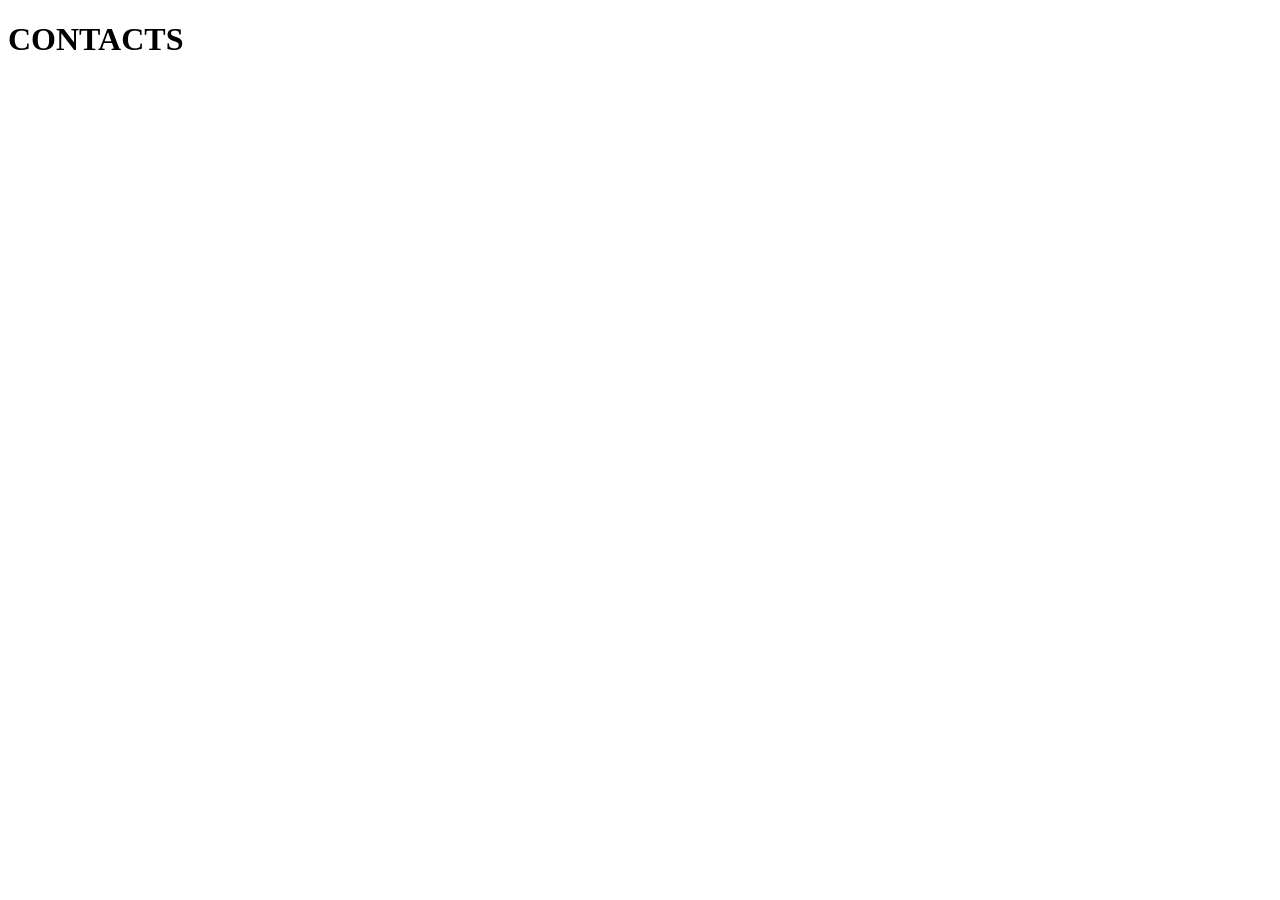
==== contact.html @ 62e70bcb "first commit" ====
<!DOCTYPE html>
<html lang="en">
<head>
    <meta charset="UTF-8">
    <meta name="viewport" content="width=device-width, initial-scale=1.0">
    <title>contacts</title>
</head>
<body>
    <h1>CONTACTS</h1>
</body>
</html>
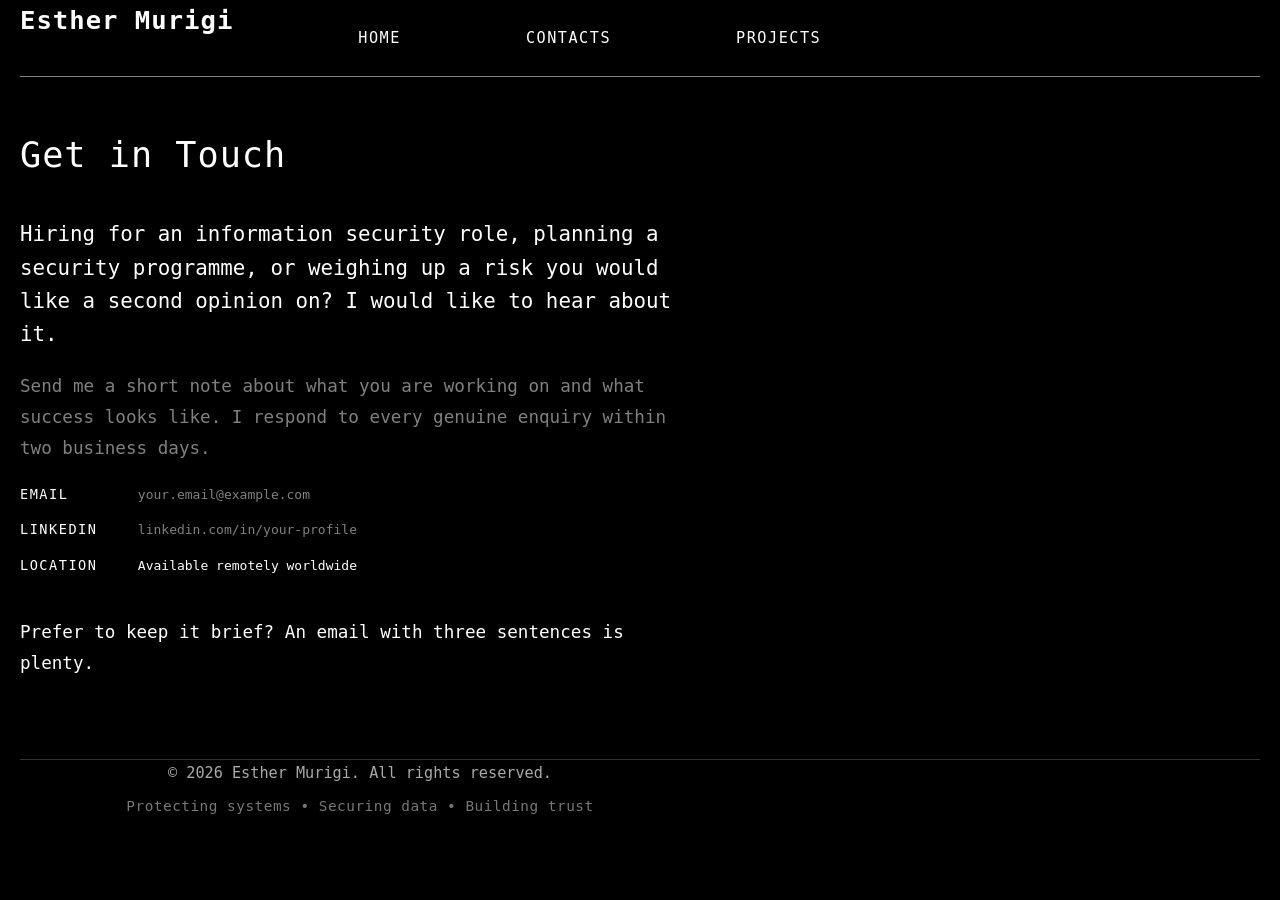
==== commit 135d897d: "Revamp portfolio copy and fix structural issues - Move stylesheet link into <head> on index.html - W" ====
--- a/contact.html
+++ b/contact.html
@@ -3,9 +3,55 @@
 <head>
     <meta charset="UTF-8">
     <meta name="viewport" content="width=device-width, initial-scale=1.0">
-    <title>contacts</title>
+    <title>Contact | Esther Murigi</title>
+    <meta name="description" content="Get in touch with Esther Murigi about information security roles, consulting engagements, and collaboration.">
+    <link rel="stylesheet" href="style.css">
 </head>
 <body>
-    <h1>CONTACTS</h1>
+    <nav>
+        <h1>Esther Murigi</h1>
+        <a href="index.html">HOME</a>
+        <a href="contact.html">contacts</a>
+        <a href="project.html">projects</a>
+    </nav>
+
+    <h2>Get in Touch</h2>
+
+    <p class="lead">
+        Hiring for an information security role, planning a security programme, or
+        weighing up a risk you would like a second opinion on? I would like to hear about it.
+    </p>
+
+    <p>
+        Send me a short note about what you are working on and what success looks like.
+        I respond to every genuine enquiry within two business days.
+    </p>
+
+    <!-- Replace the details below with your real contact information -->
+    <ul class="contact-list">
+        <li>
+            <span class="label">Email</span>
+            <a href="mailto:your.email@example.com">your.email@example.com</a>
+        </li>
+        <li>
+            <span class="label">LinkedIn</span>
+            <a href="https://www.linkedin.com/in/your-profile">linkedin.com/in/your-profile</a>
+        </li>
+        <li>
+            <span class="label">Location</span>
+            <span>Available remotely worldwide</span>
+        </li>
+    </ul>
+
+    <p class="cta">
+        Prefer to keep it brief? An email with three sentences is plenty.
+    </p>
+
+    <footer>
+        <div class="footer-content">
+            <p>&copy; 2026 Esther Murigi. All rights reserved.</p>
+            <p class="tagline">Protecting systems • Securing data • Building trust</p>
+        </div>
+    </footer>
 </body>
-</html>+</html>
--- a/style.css
+++ b/style.css
@@ -0,0 +1,247 @@
+
+* {
+    margin: 0;
+    padding: 0;
+    box-sizing: border-box;
+}
+
+body {
+    background-color:black;
+    color: white;
+    font-family:monospace;
+    line-height: 1.6;
+    padding: 0 20px 40px;
+}
+
+/* Navigation */
+nav {
+    display: flex;
+    align-items: center;
+    flex-wrap: wrap;
+    gap: 100px;
+    border-bottom: 1px solid gray;
+    margin-bottom: 50px;
+}
+
+nav h1 {
+    font-size: 1.6rem;
+    font-weight: 600;
+    letter-spacing: 1px;
+    color: white;
+}
+
+nav a {
+    color: white;
+    text-decoration: none;
+    font-size: 0.95rem;
+    text-transform: uppercase;
+    letter-spacing: 1.5px;
+    margin-left: 25px;
+    transition: color 0.25s ease;
+}
+
+nav a:hover {
+    color: gray;
+    text-decoration: underline;
+}
+
+/* Headings */
+h1,
+h2 {
+    font-size: 2.2rem;
+    font-weight: 500;
+    margin-bottom: 35px;
+    letter-spacing: 1px;
+}
+
+h2 {
+    margin-top: 20px;
+}
+
+h3 {
+    font-size: 1.35rem;
+    font-weight: 600;
+    letter-spacing: 0.5px;
+    margin-bottom: 12px;
+    color: white;
+}
+
+img {
+    display: block;
+    width: 160px;
+    height: 160px;
+    object-fit: cover;
+    border-radius: 50%;
+    border: 3px solid white;
+    margin-bottom: 30px;
+}
+
+p {
+    max-width: 680px;
+    font-size: 1.1rem;
+    color: gray;
+    line-height: 1.75;
+    margin-bottom: 20px;
+}
+
+.lead {
+    font-size: 1.3rem;
+    color: white;
+    line-height: 1.6;
+}
+
+/* Services list (home page) */
+.services {
+    list-style: none;
+    max-width: 680px;
+    display: grid;
+    gap: 18px;
+    margin-bottom: 35px;
+}
+
+.services li {
+    border-left: 2px solid #444444;
+    padding-left: 18px;
+    color: gray;
+    line-height: 1.6;
+}
+
+.services li strong {
+    display: block;
+    color: white;
+    font-size: 1.05rem;
+    letter-spacing: 0.5px;
+    margin-bottom: 4px;
+}
+
+/* Call to action line */
+.cta {
+    margin-top: 40px;
+    color: white;
+}
+
+.cta a {
+    color: white;
+    text-decoration: underline;
+    text-underline-offset: 4px;
+    transition: color 0.25s ease;
+}
+
+.cta a:hover {
+    color: gray;
+}
+
+/* Contact details (contact page) */
+.contact-list {
+    list-style: none;
+    max-width: 680px;
+    display: grid;
+    gap: 14px;
+    margin-bottom: 20px;
+}
+
+.contact-list .label {
+    display: inline-block;
+    min-width: 110px;
+    color: white;
+    letter-spacing: 1.5px;
+    text-transform: uppercase;
+    font-size: 0.85rem;
+}
+
+.contact-list a {
+    color: gray;
+    text-decoration: none;
+    transition: color 0.25s ease;
+}
+
+.contact-list a:hover {
+    color: white;
+    text-decoration: underline;
+}
+
+/* Project cards (projects page) */
+.project-list {
+    display: grid;
+    grid-template-columns: repeat(auto-fit, minmax(260px, 1fr));
+    gap: 25px;
+    max-width: 960px;
+    margin-bottom: 20px;
+}
+
+.project-card {
+    border: 1px solid #333333;
+    border-radius: 8px;
+    padding: 25px;
+    background-color: #0d0d0d;
+    transition: border-color 0.25s ease;
+}
+
+.project-card:hover {
+    border-color: gray;
+}
+
+.project-tag {
+    color: #777777;
+    font-size: 0.8rem;
+    letter-spacing: 1.5px;
+    text-transform: uppercase;
+    margin-bottom: 10px;
+}
+
+.project-card p {
+    font-size: 1rem;
+}
+
+.project-result {
+    color: white;
+    border-top: 1px solid #333333;
+    padding-top: 14px;
+    margin-top: 16px;
+    margin-bottom: 0;
+    font-size: 0.95rem;
+}
+
+/* Responsive */
+@media (max-width: 600px) {
+    nav {
+        flex-direction: column;
+        align-items: flex-start;
+        gap: 15px;
+    }
+
+    nav a {
+        margin-left: 0;
+        margin-right: 20px;
+    }
+
+    h1,
+    h2 {
+        font-size: 1.8rem;
+    }
+
+    .contact-list .label {
+        display: block;
+        margin-bottom: 2px;
+    }
+}
+
+/* Footer */
+footer {
+    margin-top: 80px;
+    border-top: 1px solid #333333;
+    text-align: center;
+}
+
+.footer-content p {
+    color: #aaaaaa;
+    font-size: 0.95rem;
+    margin-bottom: 8px;
+}
+
+.footer-content .tagline {
+    color: #777777;
+    font-size: 0.9rem;
+    letter-spacing: 0.5px;
+    margin-bottom: 20px;
+}
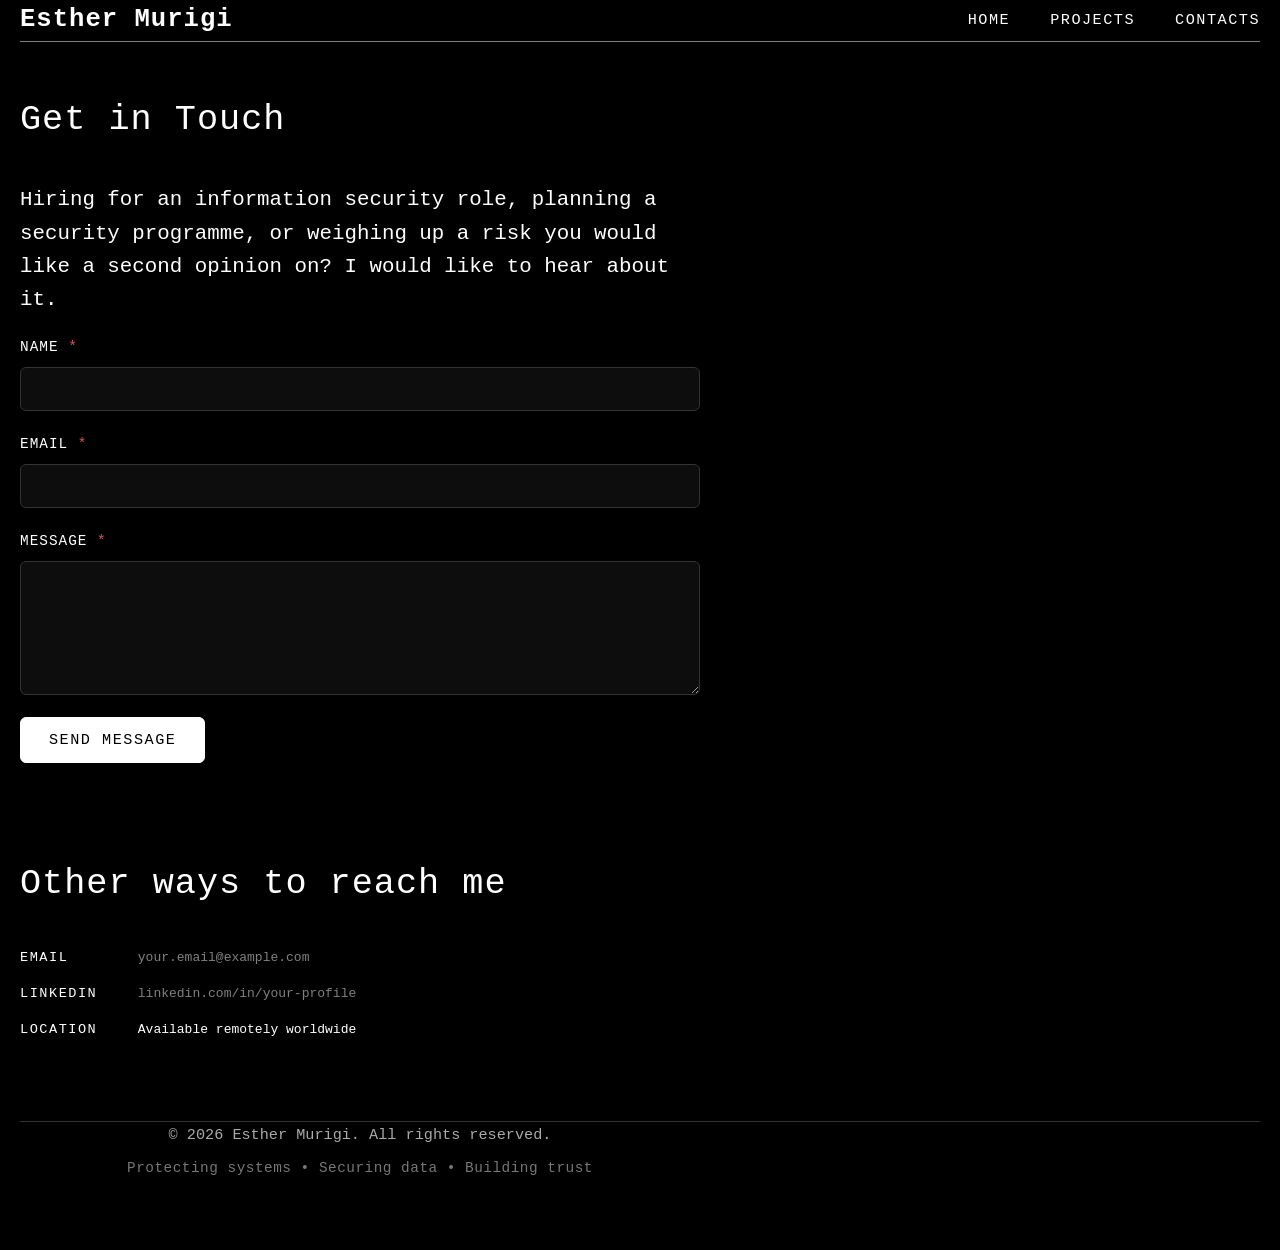
==== commit 5a0b8d4d: "Add projects page with skills, filter, and validated contact form - Add projects.html with a 6-skill" ====
--- a/contact.html
+++ b/contact.html
@@ -9,23 +9,54 @@
 </head>
 <body>
     <nav>
-        <h1>Esther Murigi</h1>
+        <a class="brand" href="index.html">Esther Murigi</a>
         <a href="index.html">HOME</a>
+        <a href="projects.html">projects</a>
         <a href="contact.html">contacts</a>
-        <a href="project.html">projects</a>
     </nav>
 
-    <h2>Get in Touch</h2>
+    <main>
+    <h1>Get in Touch</h1>
 
     <p class="lead">
         Hiring for an information security role, planning a security programme, or
         weighing up a risk you would like a second opinion on? I would like to hear about it.
     </p>
 
-    <p>
-        Send me a short note about what you are working on and what success looks like.
-        I respond to every genuine enquiry within two business days.
-    </p>
+    <!-- ==========================================================
+         CONTACT FORM — validated by script.js
+         novalidate turns OFF the browser's own bubbles so our
+         JavaScript messages are the only ones the user sees.
+         ========================================================== -->
+    <form class="contact-form" id="contactForm" novalidate>
+        <div class="form-field">
+            <label for="name">Name <span class="req">*</span></label>
+            <input type="text" id="name" name="name" autocomplete="name"
+                   aria-describedby="nameError">
+            <p class="field-error" id="nameError" hidden></p>
+        </div>
+
+        <div class="form-field">
+            <label for="email">Email <span class="req">*</span></label>
+            <input type="email" id="email" name="email" autocomplete="email"
+                   aria-describedby="emailError">
+            <p class="field-error" id="emailError" hidden></p>
+        </div>
+
+        <div class="form-field">
+            <label for="message">Message <span class="req">*</span></label>
+            <textarea id="message" name="message" rows="6"
+                      aria-describedby="messageError"></textarea>
+            <p class="field-error" id="messageError" hidden></p>
+        </div>
+
+        <button type="submit" class="btn">Send message</button>
+
+        <!-- role="status" makes screen readers announce the result -->
+        <p class="form-status" id="formStatus" role="status"></p>
+    </form>
+
+    <h2>Other ways to reach me</h2>
 
     <!-- Replace the details below with your real contact information -->
     <ul class="contact-list">
@@ -42,10 +73,7 @@
             <span>Available remotely worldwide</span>
         </li>
     </ul>
-
-    <p class="cta">
-        Prefer to keep it brief? An email with three sentences is plenty.
-    </p>
+    </main>
 
     <footer>
         <div class="footer-content">
@@ -53,5 +81,7 @@
             <p class="tagline">Protecting systems • Securing data • Building trust</p>
         </div>
     </footer>
+
+    <script src="script.js"></script>
 </body>
 </html>
--- a/style.css
+++ b/style.css
@@ -18,16 +18,16 @@
     display: flex;
     align-items: center;
     flex-wrap: wrap;
-    gap: 100px;
+    gap: 15px 40px;
     border-bottom: 1px solid gray;
     margin-bottom: 50px;
 }
-
-nav h1 {
+nav .brand {
     font-size: 1.6rem;
     font-weight: 600;
     letter-spacing: 1px;
     color: white;
+    margin-right: auto;   /* pushes the links to the right edge */
 }
 
 nav a {
@@ -36,8 +36,14 @@
     font-size: 0.95rem;
     text-transform: uppercase;
     letter-spacing: 1.5px;
-    margin-left: 25px;
     transition: color 0.25s ease;
+}
+
+nav a.brand {
+    font-size: 1.6rem;
+    font-weight: 600;
+    letter-spacing: 1px;
+    text-transform: none;
 }
 
 nav a:hover {
@@ -182,7 +188,7 @@
 }
 
 .project-tag {
-    color: #777777;
+    color: #8a8a8a;
     font-size: 0.8rem;
     letter-spacing: 1.5px;
     text-transform: uppercase;
@@ -200,6 +206,253 @@
     margin-top: 16px;
     margin-bottom: 0;
     font-size: 0.95rem;
+}
+
+/* =====================================================================
+   SKILLS — labelled proficiency bars
+   ===================================================================== */
+.skills {
+    list-style: none;
+    max-width: 680px;
+    display: grid;
+    gap: 22px;
+    margin-bottom: 40px;
+}
+
+.skill-head {
+    display: flex;
+    justify-content: space-between;
+    align-items: baseline;
+    margin-bottom: 8px;
+}
+
+.skill-name {
+    color: white;
+    letter-spacing: 0.5px;
+}
+
+.skill-value {
+    color: #777777;
+    font-size: 0.9rem;
+}
+
+/* The track = the empty bar */
+.bar {
+    height: 10px;
+    background-color: #1f1f1f;
+    border: 1px solid #333333;
+    border-radius: 999px;   /* fully rounded ends */
+    overflow: hidden;        /* clips the fill to the track */
+}
+
+/* The fill = the coloured part. Width is set inline in the HTML. */
+.bar-fill {
+    display: block;
+    height: 100%;
+    background-color: white;
+    border-radius: 999px;
+    transition: width 0.6s ease;
+}
+
+/* =====================================================================
+   FILTER BUTTONS — the JavaScript interaction
+   ===================================================================== */
+.filter-bar {
+    display: flex;
+    flex-wrap: wrap;
+    gap: 12px;
+    margin-bottom: 30px;
+}
+
+.filter-btn {
+    font-family: inherit;
+    font-size: 0.85rem;
+    letter-spacing: 1.5px;
+    text-transform: uppercase;
+    color: gray;
+    background-color: transparent;
+    border: 1px solid #333333;
+    border-radius: 999px;
+    padding: 9px 20px;
+    cursor: pointer;
+    transition: color 0.25s ease, border-color 0.25s ease, background-color 0.25s ease;
+}
+
+.filter-btn:hover {
+    color: white;
+    border-color: gray;
+}
+
+.filter-btn.is-active {
+    color: black;
+    background-color: white;
+    border-color: white;
+}
+
+/* Keyboard users need to see where they are */
+.filter-btn:focus-visible,
+.card-link:focus-visible,
+.btn:focus-visible,
+input:focus-visible,
+textarea:focus-visible {
+    outline: 2px solid white;
+    outline-offset: 3px;
+}
+
+/* =====================================================================
+   PROJECT CARDS — thumbnail, tech tags, link
+   ===================================================================== */
+.thumb {
+    width: 100%;
+    height: 150px;
+    object-fit: cover;
+    border-radius: 6px;
+    border: 1px solid #333333;
+    margin-bottom: 18px;
+}
+
+.tech {
+    list-style: none;
+    display: flex;
+    flex-wrap: wrap;
+    gap: 8px;
+    margin-bottom: 18px;
+}
+
+.tech li {
+    font-size: 0.75rem;
+    letter-spacing: 1px;
+    text-transform: uppercase;
+    color: gray;
+    border: 1px solid #333333;
+    border-radius: 4px;
+    padding: 4px 9px;
+}
+
+.card-link {
+    display: inline-block;
+    color: white;
+    font-size: 0.95rem;
+    text-decoration: underline;
+    text-underline-offset: 4px;
+    transition: color 0.25s ease;
+}
+
+.card-link:hover {
+    color: gray;
+}
+
+.card-link.is-disabled {
+    color: #9a9a9a;
+    text-decoration: none;
+    cursor: not-allowed;
+}
+
+/* Cards hidden by the filter use the native hidden attribute */
+.project-card[hidden] {
+    display: none;
+}
+
+.filter-empty {
+    color: #777777;
+    border: 1px dashed #333333;
+    border-radius: 8px;
+    padding: 25px;
+    max-width: 960px;
+}
+
+/* =====================================================================
+   CONTACT FORM
+   ===================================================================== */
+.contact-form {
+    max-width: 680px;
+    display: grid;
+    gap: 22px;
+    margin-bottom: 45px;
+}
+
+.form-field {
+    display: grid;
+    gap: 8px;
+}
+
+.form-field label {
+    color: white;
+    font-size: 0.9rem;
+    letter-spacing: 1px;
+    text-transform: uppercase;
+}
+
+/* The asterisk marks a required field */
+.req {
+    color: #e05252;
+}
+
+input,
+textarea {
+    font-family: inherit;
+    font-size: 1rem;
+    color: white;
+    background-color: #0d0d0d;
+    border: 1px solid #333333;
+    border-radius: 6px;
+    padding: 12px 14px;
+    transition: border-color 0.25s ease;
+}
+
+input:hover,
+textarea:hover {
+    border-color: #555555;
+}
+
+textarea {
+    resize: vertical;   /* let the user drag, but only up/down */
+}
+
+/* The invalid state is set by JavaScript adding .is-invalid */
+input.is-invalid,
+textarea.is-invalid {
+    border-color: #e05252;
+}
+
+.field-error {
+    color: #e05252;
+    font-size: 0.9rem;
+    margin-bottom: 0;
+}
+
+.btn {
+    justify-self: start;
+    font-family: inherit;
+    font-size: 0.95rem;
+    letter-spacing: 1.5px;
+    text-transform: uppercase;
+    color: black;
+    background-color: white;
+    border: 1px solid white;
+    border-radius: 6px;
+    padding: 13px 28px;
+    cursor: pointer;
+    transition: background-color 0.25s ease, color 0.25s ease;
+}
+
+.btn:hover {
+    background-color: gray;
+    border-color: gray;
+}
+
+.form-status {
+    font-size: 1rem;
+    min-height: 1.6em;   /* stops the layout jumping when text appears */
+    margin-bottom: 0;
+}
+
+.form-status.is-error {
+    color: #e05252;
+}
+
+.form-status.is-success {
+    color: #4ae08a;
 }
 
 /* Responsive */
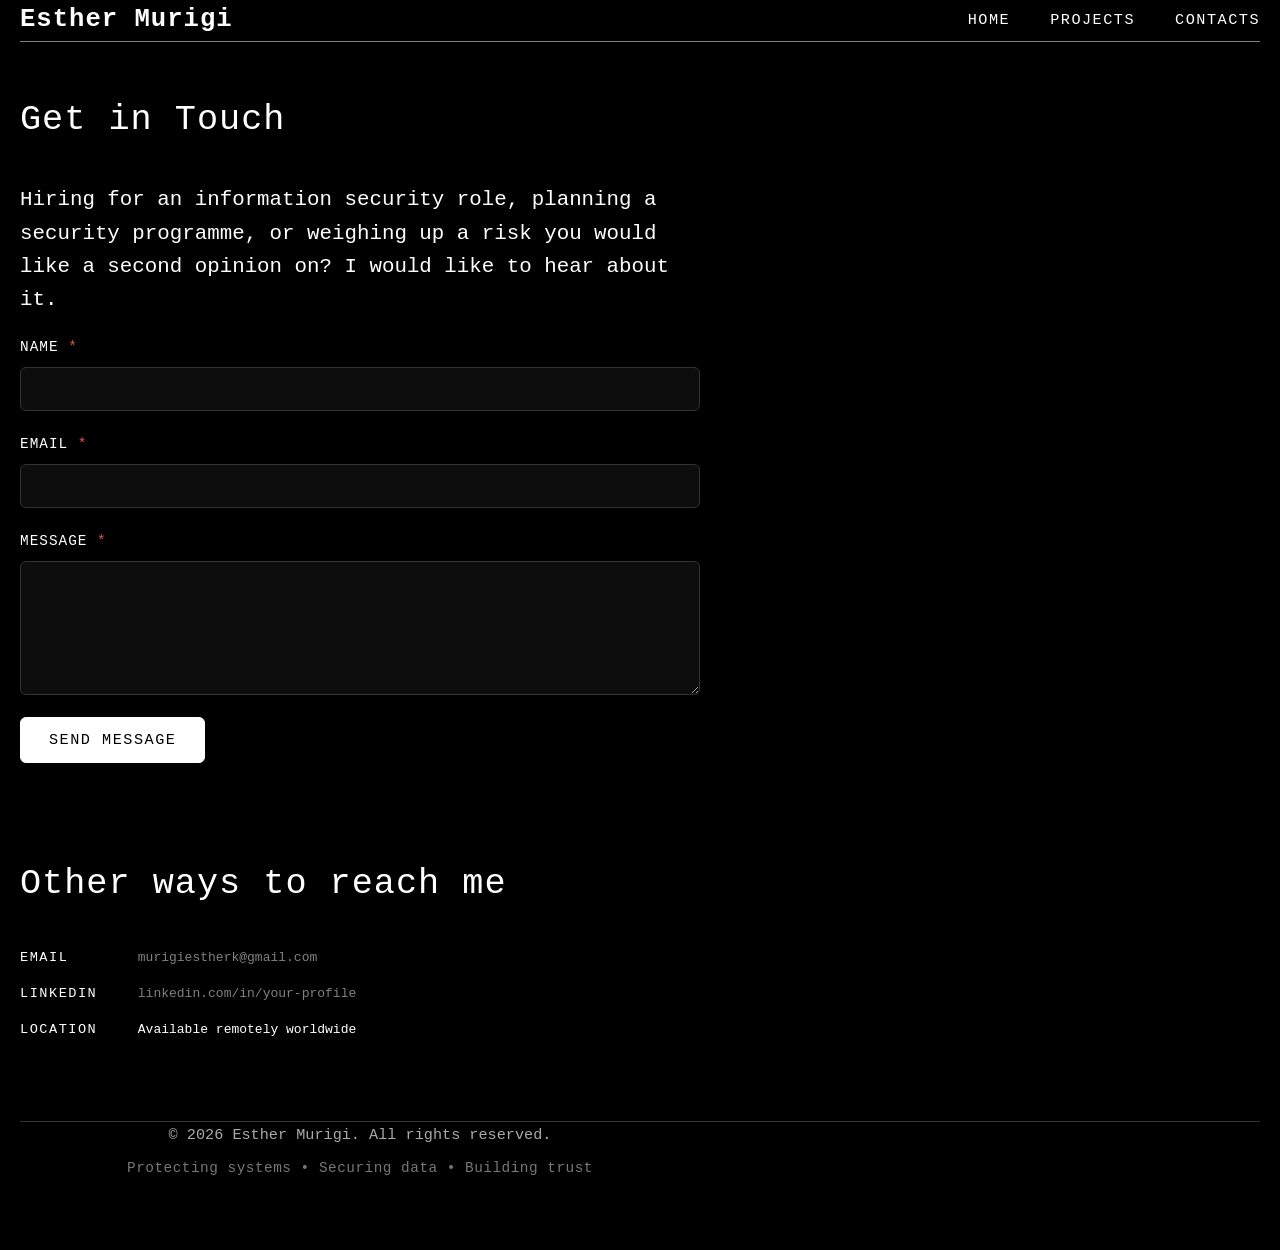
==== commit 6a511b5f: "Add real contact email to contact page" ====
--- a/contact.html
+++ b/contact.html
@@ -62,7 +62,7 @@
     <ul class="contact-list">
         <li>
             <span class="label">Email</span>
-            <a href="mailto:your.email@example.com">your.email@example.com</a>
+            <a href="mailto:murigiestherk@gmail.com">murigiestherk@gmail.com</a>
         </li>
         <li>
             <span class="label">LinkedIn</span>
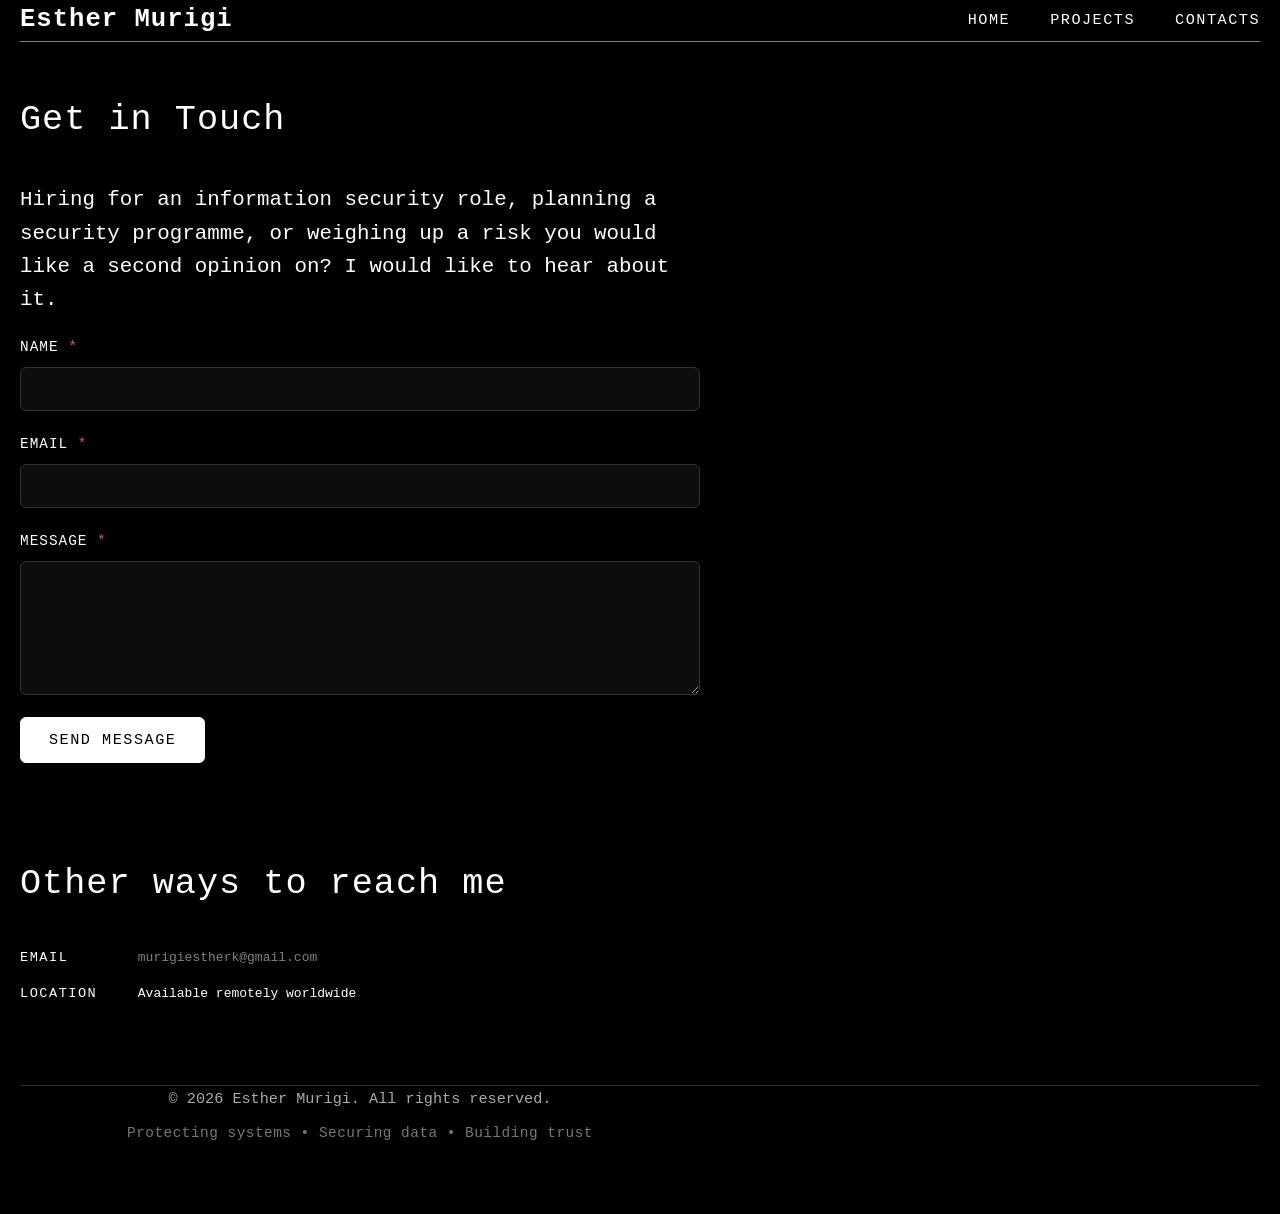
==== commit 4d0c4e09: "Remove placeholder LinkedIn row from contact page" ====
--- a/contact.html
+++ b/contact.html
@@ -58,15 +58,10 @@
 
     <h2>Other ways to reach me</h2>
 
-    <!-- Replace the details below with your real contact information -->
     <ul class="contact-list">
         <li>
             <span class="label">Email</span>
             <a href="mailto:murigiestherk@gmail.com">murigiestherk@gmail.com</a>
-        </li>
-        <li>
-            <span class="label">LinkedIn</span>
-            <a href="https://www.linkedin.com/in/your-profile">linkedin.com/in/your-profile</a>
         </li>
         <li>
             <span class="label">Location</span>
